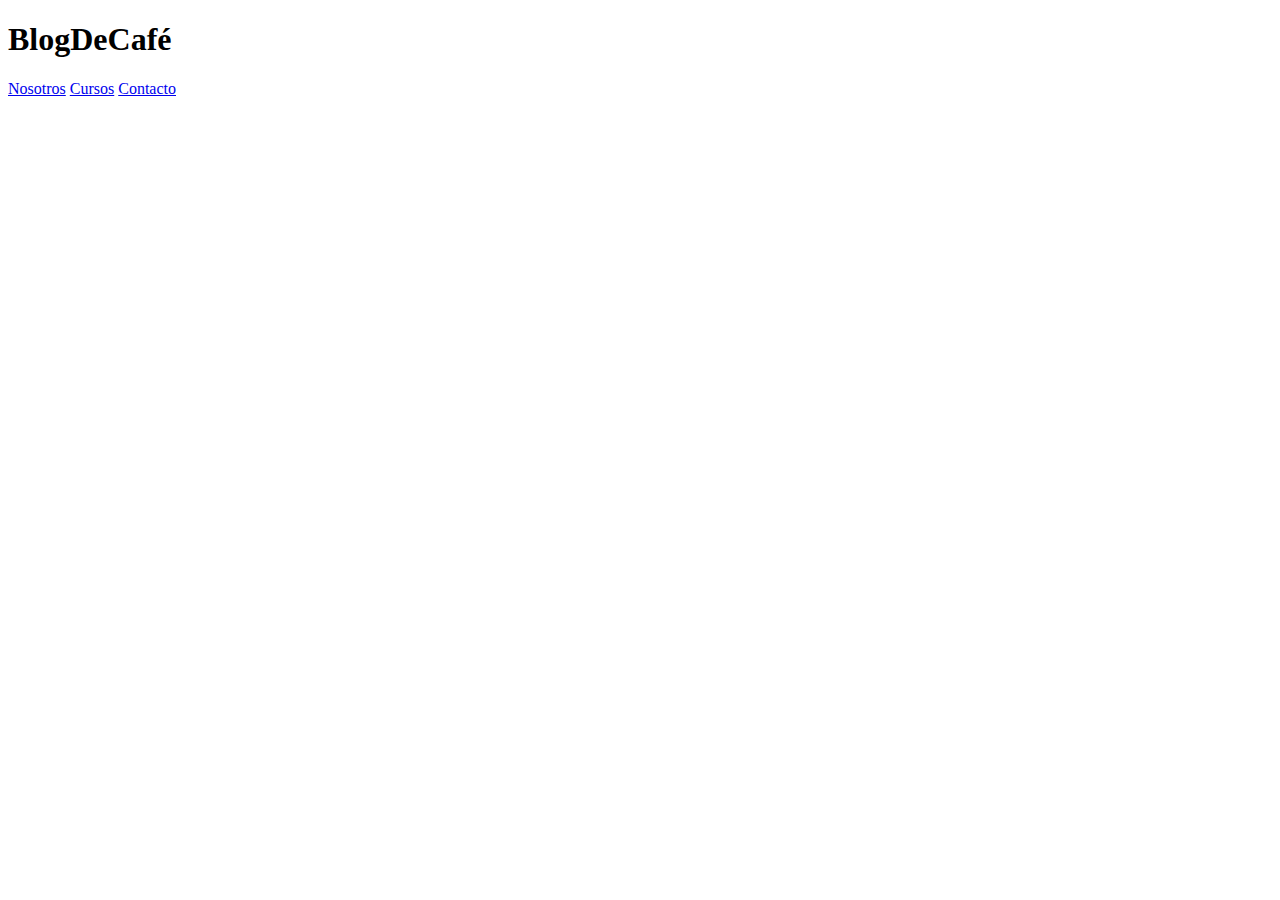
==== index.html @ c64a2426 "Creating proyect Mobile First" ====
<!DOCTYPE html>
<html lang="en">
<head>
    <meta charset="UTF-8">
    <meta name="viewport" content="width=device-width, initial-scale=1.0">
    <meta http-equiv="X-UA-Compatible" content="ie=edge">
    <title>Blog de Café</title>

    <link rel="stylesheet" href="css/style.css">
</head>
<body>

    <h1>BlogDeCafé</h1>

    <nav class="navegacion">
        <a href="#">Nosotros</a>
        <a href="#">Cursos</a>
        <a href="#">Contacto</a>
    </nav>
    
</body>
</html>
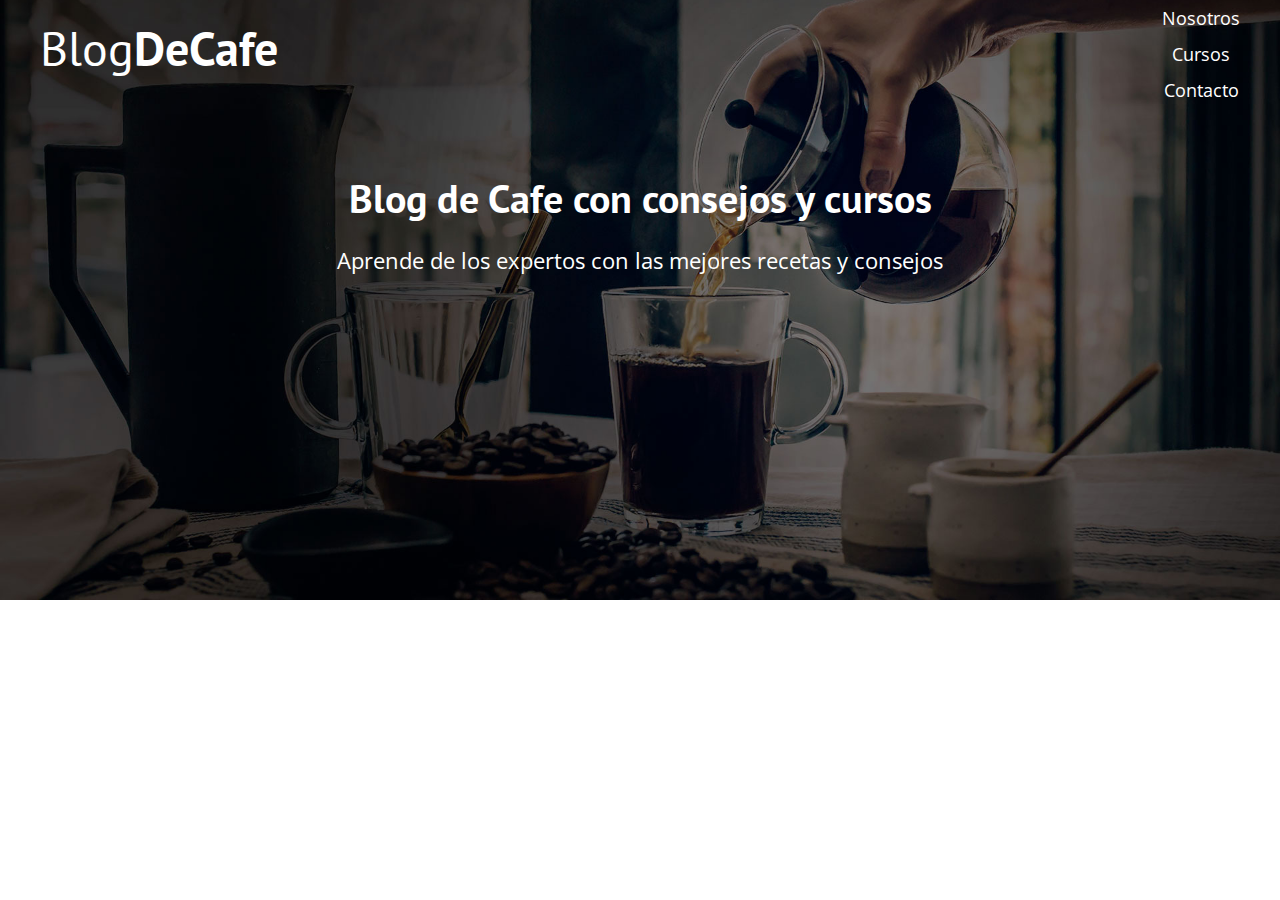
==== commit a79f15ac: "Adding CSS to the New Mobile First Proyect" ====
--- a/index.html
+++ b/index.html
@@ -5,18 +5,31 @@
     <meta name="viewport" content="width=device-width, initial-scale=1.0">
     <meta http-equiv="X-UA-Compatible" content="ie=edge">
     <title>Blog de Café</title>
-
+    <link href="https://fonts.googleapis.com/css2?family=Open+Sans&family=PT+Sans:wght@400;700&display=swap" rel="stylesheet">
+    <link rel="stylesheet" href="css/normalize.css">
     <link rel="stylesheet" href="css/style.css">
 </head>
 <body>
 
-    <h1>BlogDeCafé</h1>
-
-    <nav class="navegacion">
-        <a href="#">Nosotros</a>
-        <a href="#">Cursos</a>
-        <a href="#">Contacto</a>
-    </nav>
+    <header class="site-header">
+        <div class="contenedor">
+            <div class="barra">
+                <a href="/">
+                    <h1 class="no-margin">Blog<span>DeCafe</span></h1>
+                </a>
+                <nav class="navegacion">
+                    <a href="nosotros.html">Nosotros</a>
+                    <a href="cursos.html">Cursos</a>
+                    <a href="contacto.html">Contacto</a>
+                </nav>
+            </div><!--barra-->
+            <div class="texto-header">
+                <h2 class="no-margin">Blog de Cafe con consejos y cursos</h2>
+                <p class="no-margin">Aprende de los expertos con las mejores recetas y consejos</p>
+            </div>
+        </div><!--contenedor-->
+    </header>
+  
     
 </body>
 </html>--- a/css/style.css
+++ b/css/style.css
@@ -0,0 +1,83 @@
+/* apply a natural box layout model to all elements, but allowing components to change */
+html {
+  box-sizing: border-box;
+  font-size: 62.5%; /**1rem = 10px**/
+}
+*, *:before, *:after {
+  box-sizing: inherit;
+}
+body {
+    font-family: 'Open Sans', sans-serif;
+    font-size: 1.6rem;
+    line-height: 2;
+}
+/**Globales**/
+.contenedor {
+   max-width: 1200px;
+   margin: 0 auto;
+}
+h1, h2, h3, h4 {
+    font-family: 'PT Sans', sans-serif;
+}
+h1 {
+    font-size: 4.8rem;
+}
+h2 {
+    font-size: 4rem;
+}
+h3 {
+    font-size: 3.2rem;
+}
+h4 {
+    font-size: 2.8rem;
+}
+img {
+    max-width: 100%;
+}
+/**Utilidades**/
+.centrar-texto {
+    text-align: center;
+}
+.no-margin {
+    margin: 0;
+}
+/**Header**/
+@media (min-width: 768px) {
+    .barra{
+        display: flex;
+        justify-content: space-between;
+    }
+}
+.site-header {
+    background-image: url(../img/banner.jpg);
+    background-repeat: no-repeat;
+    background-position: center center;
+    background-size: cover;
+    height: 60rem;
+}
+.site-header a {
+    color: #ffffff;
+    text-decoration: none;
+}
+.site-header h1 {
+    text-align: center;
+    font-weight: 400;
+}
+.site-header h1 span {
+    font-weight: 700;
+}
+
+/**Navegacion**/
+.navegacion a {
+    text-align: center;
+    display: block;
+    font-size: 1.8rem;
+}
+.texto-header {
+    color: #ffffff;
+    text-align: center;
+    margin-top: 5rem;
+}
+.texto-header p {
+    font-size: 2.2rem;
+}
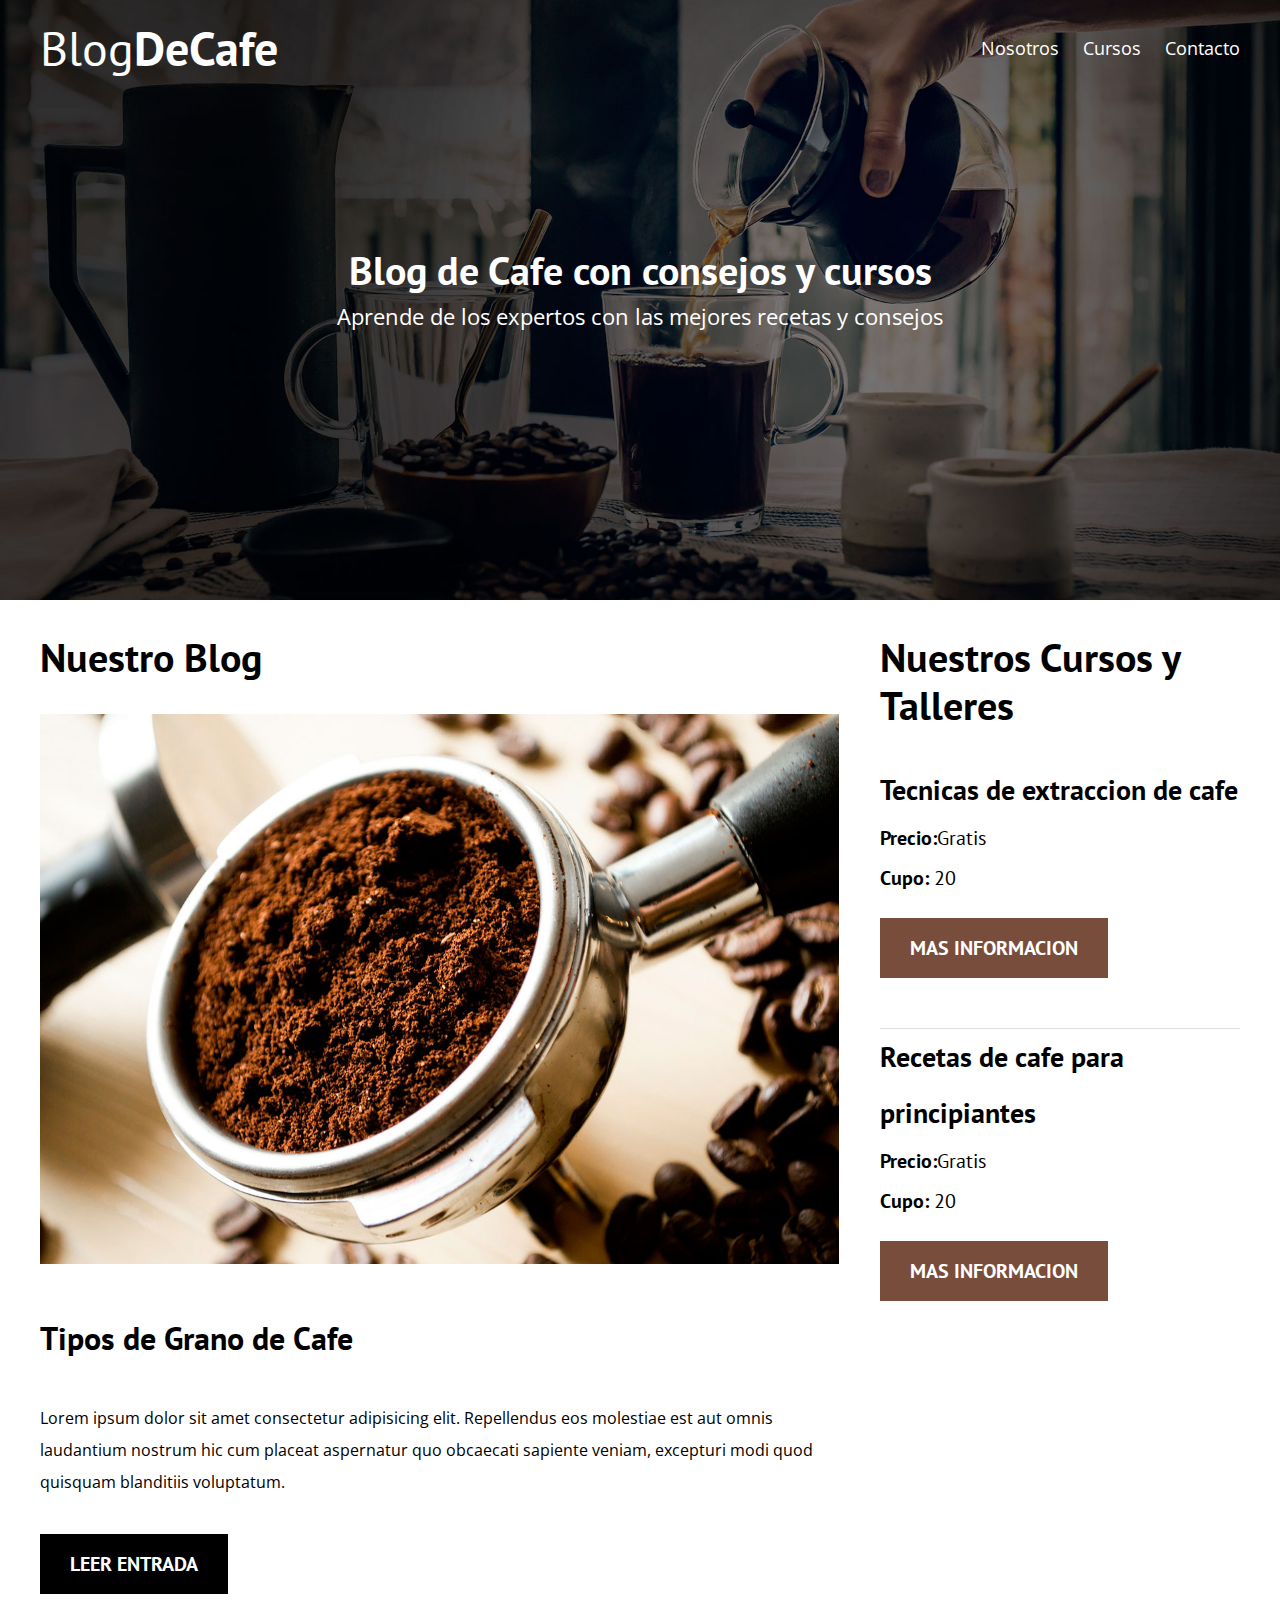
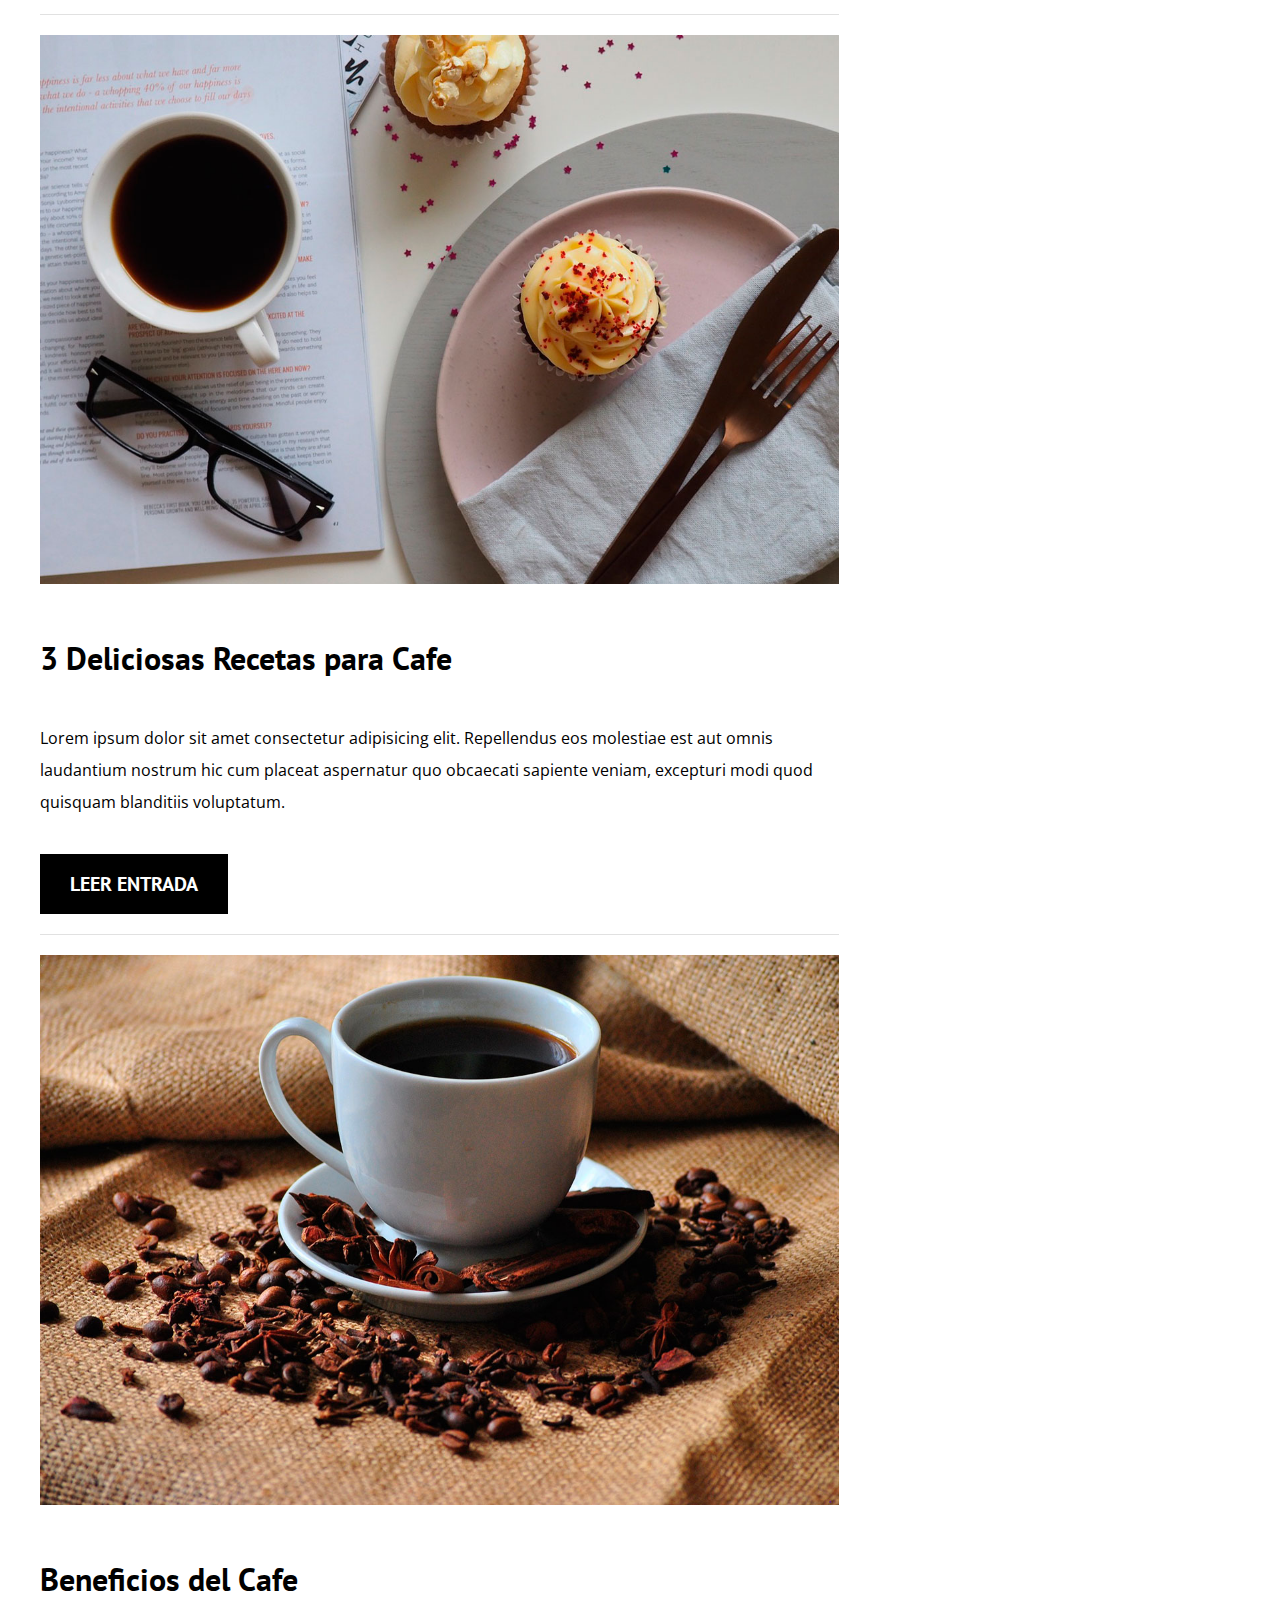
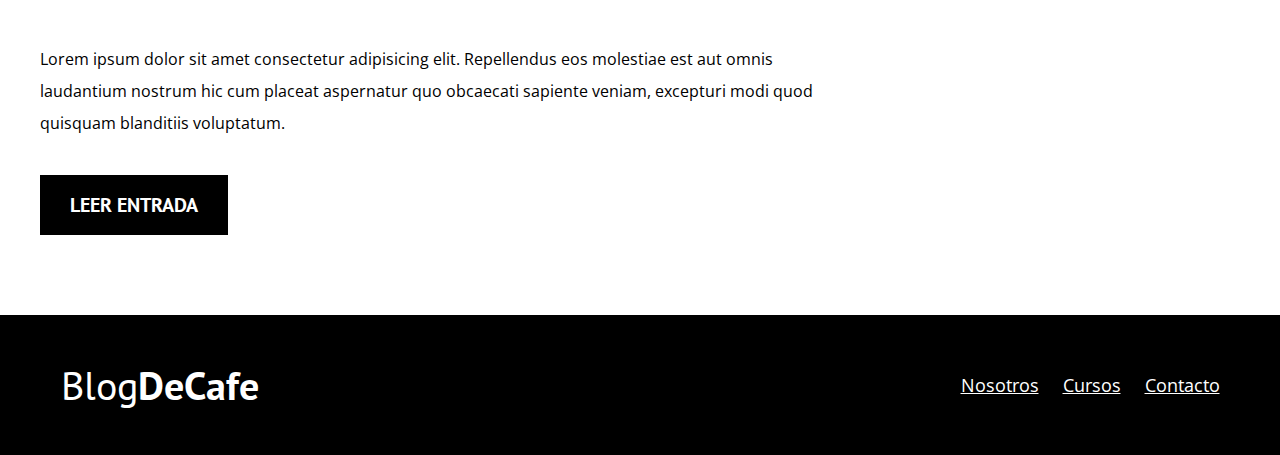
==== commit bff5e16f: "Adding some style to the buttons" ====
--- a/index.html
+++ b/index.html
@@ -29,7 +29,81 @@
             </div>
         </div><!--contenedor-->
     </header>
-  
+
+    <div class="contenido-principal contenedor">
+        <main class="blog">
+            <h2>Nuestro Blog</h2>
+            <article class="entrada-blog">
+                <div class="imagen">
+                    <img src="img/blog1.jpg" alt="Imagen Blog">
+                </div><!--imagen-->
+                <div class="contenido-blog">
+                    <h3>Tipos de Grano de Cafe</h3>
+                    <p>Lorem ipsum dolor sit amet consectetur adipisicing elit. Repellendus eos molestiae est aut 
+                       omnis laudantium nostrum hic cum placeat aspernatur quo obcaecati sapiente veniam, excepturi 
+                       modi quod quisquam blanditiis voluptatum.</p>
+                       <a href="entrada.html" class="btn btn-primario">Leer Entrada</a>
+                </div>
+            </article>
+
+            <article class="entrada-blog">
+                <div class="imagen">
+                    <img src="img/blog2.jpg" alt="Imagen Blog">
+                </div><!--imagen-->
+                <div class="contenido-blog">
+                    <h3>3 Deliciosas Recetas para Cafe</h3>
+                    <p>Lorem ipsum dolor sit amet consectetur adipisicing elit. Repellendus eos molestiae est aut 
+                       omnis laudantium nostrum hic cum placeat aspernatur quo obcaecati sapiente veniam, excepturi 
+                       modi quod quisquam blanditiis voluptatum.</p>
+                       <a href="entrada.html" class="btn btn-primario">Leer Entrada</a>
+                </div>
+            </article>
+
+            <article class="entrada-blog">
+                <div class="imagen">
+                    <img src="img/blog3.jpg" alt="Imagen Blog">
+                </div><!--imagen-->
+                <div class="contenido-blog">
+                    <h3>Beneficios del Cafe</h3>
+                    <p>Lorem ipsum dolor sit amet consectetur adipisicing elit. Repellendus eos molestiae est aut 
+                       omnis laudantium nostrum hic cum placeat aspernatur quo obcaecati sapiente veniam, excepturi 
+                       modi quod quisquam blanditiis voluptatum.</p>
+                       <a href="entrada.html" class="btn btn-primario">Leer Entrada</a>
+                </div>
+            </article>
+        </main>
+        <aside class="cursos">
+            <h2>Nuestros Cursos y Talleres</h2>
+
+            <ul class="cursos-lista">
+                <li class="curso">
+                    <h4 class="no-margin">Tecnicas de extraccion de cafe</h4>
+                    <p class="no-margin">Precio:<span>Gratis</span></p>
+                    <p class="no-margin">Cupo: <span>20</span></p>
+                    <a href="entrada.html" class="btn btn-secundario">Mas Informacion</a>
+                </li>
+                <li class="curso">
+                    <h4 class="no-margin">Recetas de cafe para principiantes</h4>
+                    <p class="no-margin">Precio:<span>Gratis</span></p>
+                    <p class="no-margin">Cupo: <span>20</span></p>
+                    <a href="entrada.html" class="btn btn-secundario">Mas Informacion</a>
+                </li>
+            </ul>
+        </aside>
+    </div> <!--Contenido Principal-->
+
+    <footer class="site-footer">
+        <div class="contenedor">
+            <div class="barra">
+                <p class="no-margin">Blog<span>DeCafe</span></p>
+                <nav class="navegacion">
+                    <a href="nosotros.html">Nosotros</a>
+                    <a href="cursos.html">Cursos</a>
+                    <a href="contacto.html">Contacto</a>
+                </nav>
+            </div>
+        </div>
+    </footer>
     
 </body>
 </html>--- a/css/style.css
+++ b/css/style.css
@@ -14,6 +14,7 @@
 /**Globales**/
 .contenedor {
    max-width: 1200px;
+   width: 95%;
    margin: 0 auto;
 }
 h1, h2, h3, h4 {
@@ -24,6 +25,7 @@
 }
 h2 {
     font-size: 4rem;
+    line-height: 1.2;
 }
 h3 {
     font-size: 3.2rem;
@@ -41,11 +43,38 @@
 .no-margin {
     margin: 0;
 }
+
+/**Botones**/
+.btn {
+    display: block;
+    text-align: center;
+    padding: 1rem 3rem;
+    margin: 2rem 0;
+    color: white;
+    text-decoration: none;
+    font-family: 'PT Sans', sans-serif;
+    font-weight: 700;
+    text-transform: uppercase;
+    font-size: 2rem;
+}
+@media (min-width: 768px) {
+    .btn {
+        display: inline-block;
+    }
+ }
+.btn-primario {
+    background-color: #000000;
+}
+.btn-secundario {
+    background-color: #784d3c;
+}
+
 /**Header**/
 @media (min-width: 768px) {
     .barra{
         display: flex;
         justify-content: space-between;
+        align-items: center;
     }
 }
 .site-header {
@@ -72,12 +101,99 @@
     text-align: center;
     display: block;
     font-size: 1.8rem;
+    color: #ffffff;
 }
+@media (min-width: 768px) {
+    .navegacion a {
+        display: inline;
+        margin-right: 2rem;
+    }
+    .navegacion a:last-of-type {
+        margin: 0;
+    }
+ }
+ /**Header texto**/
 .texto-header {
     color: #ffffff;
     text-align: center;
     margin-top: 5rem;
 }
+@media (min-width: 768px) {
+    .texto-header {
+        margin-top: 15rem;
+    }
+ }
 .texto-header p {
     font-size: 2.2rem;
 }
+
+/**Contenido Principal Home**/
+.contenido-principal {
+    display: flex;
+    flex-wrap: wrap;
+}
+.blog, 
+.cursos {
+    flex: 0 0 100%;
+}
+.cursos {
+    order: -1;
+}
+@media (min-width: 768px) {
+    .contenido-principal {
+        justify-content: space-between;
+    }
+    .blog {
+        flex-basis: 66.6%;
+    }
+    .cursos {
+        flex-basis: calc(33.3% - 4rem);
+        order: 2;
+    }
+ }
+
+ /*Opcional*/
+ .entrada-blog {
+     margin-bottom: 2rem;
+     border-bottom: 1px solid #e1e1e1;
+}
+.entrada-blog:last-of-type{
+    border: none;
+}
+/*Cursos Sidebar*/
+.cursos-lista {
+    padding: 0;
+    list-style: none;
+}
+.curso {
+    padding-bottom: 3rem;
+    border-bottom: 1px solid #e1e1e1;
+}
+.curso:last-of-type {
+    border-bottom: none;
+}
+.curso p {
+    font-family: 'PT Sans', sans-serif;
+    font-weight: 700;
+    font-size: 2rem;
+}
+.curso p span {
+    font-weight: 400;
+}
+
+/**Footer**/
+.site-footer {
+    background-color: #000000;
+    padding: 3rem;
+    margin-top: 4rem;
+}
+.site-footer p {
+    color: #ffffff;
+    font-size: 4rem;
+    font-weight: 400;
+    font-family: 'PT Sans', sans-serif;
+    text-align: center;
+}
+.site-footer p span {
+    font-weight: 700;
+}
